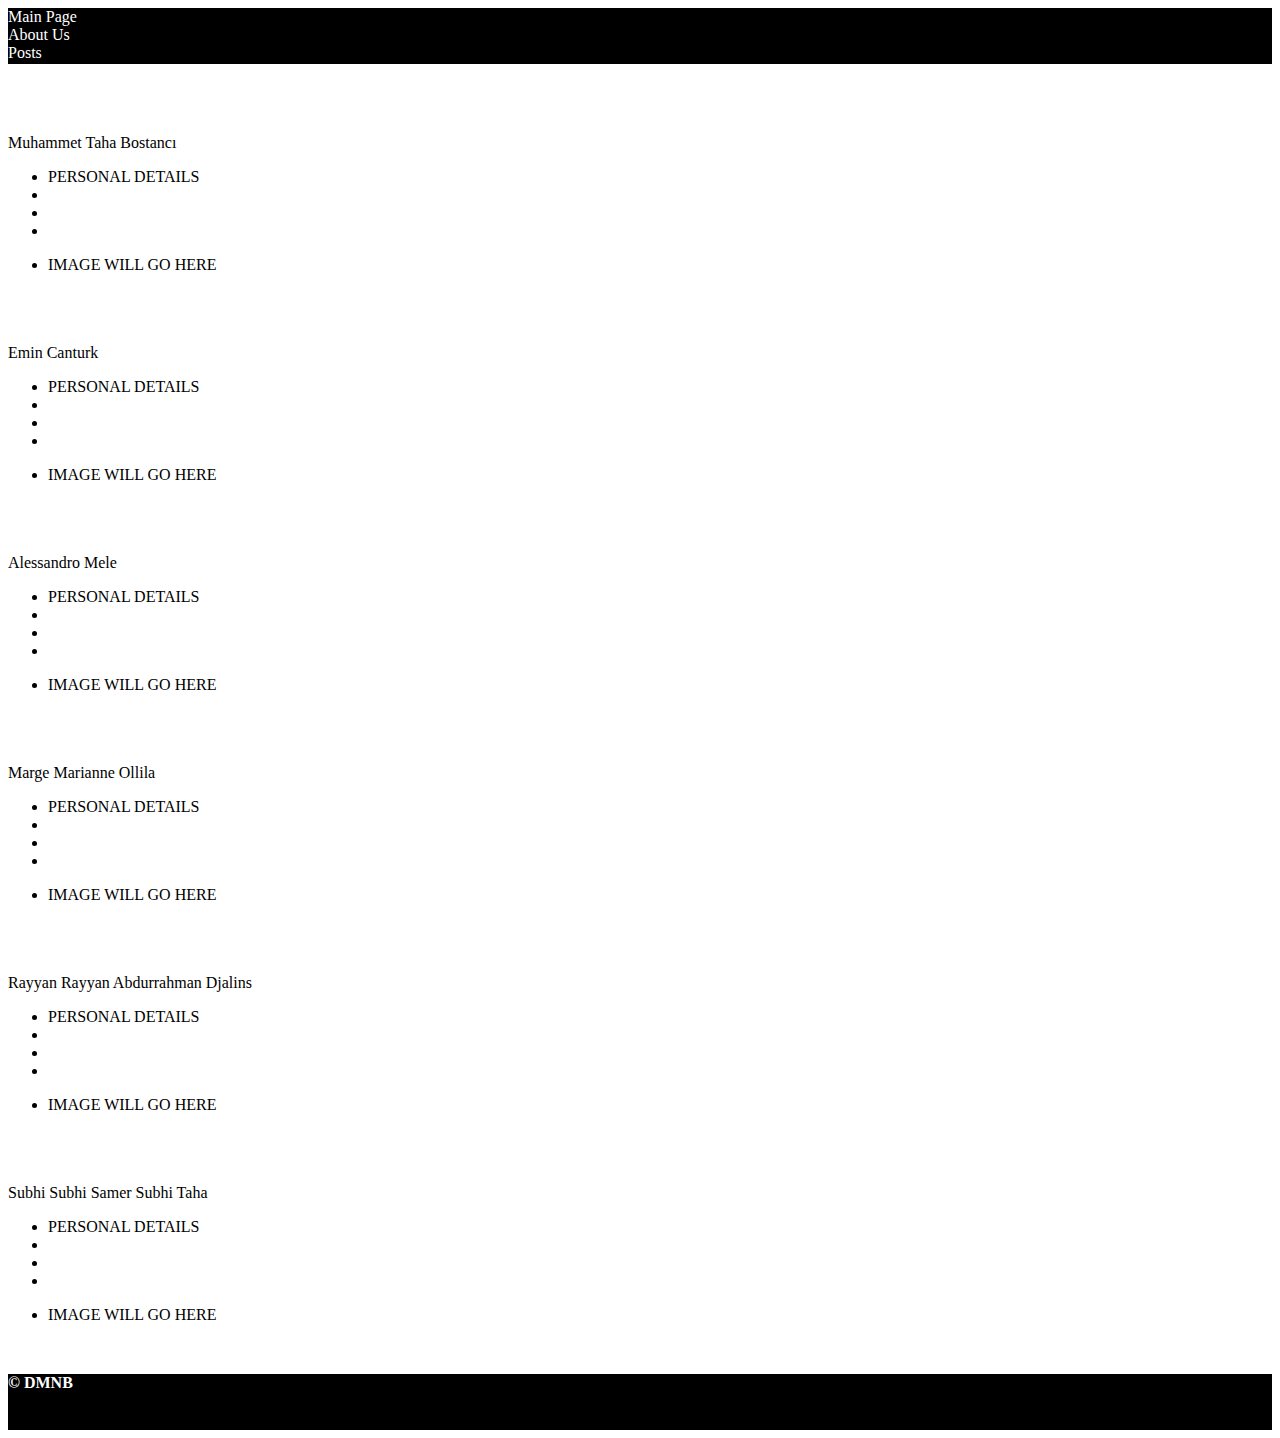
==== about.html @ 22cf3e5d "Add files via upload" ====
<!DOCTYPE html>
<html lang="en">

<head>
    <meta charset="UTF-8">
    <link href="https://cdn.jsdelivr.net/npm/bootstrap@5.3.0-alpha1/dist/css/bootstrap.min.css" rel="stylesheet"
        integrity="sha384-GLhlTQ8iRABdZLl6O3oVMWSktQOp6b7In1Zl3/Jr59b6EGGoI1aFkw7cmDA6j6gD" crossorigin="anonymous">
    <link rel="icon" href="img/iconn.png" type="image/png">
    <link rel="stylesheet" href="style.css">
    <title>About Us</title>
    <!-- Google tag (gtag.js) -->
    <script async src="https://www.googletagmanager.com/gtag/js?id=G-MDLSGN68DJ"></script>
    <script>
        window.dataLayer = window.dataLayer || [];
        function gtag() { dataLayer.push(arguments); }
        gtag('js', new Date());

        gtag('config', 'G-MDLSGN68DJ');
    </script>
</head>

<body>

    <div id="header" style="background-color: #000000;">
        <div class="container">
            <div class="row text-center text" style="height: 56px; text-decoration: none; ">
                <div class="col my-auto">
                    <a href="index.html"> Main Page </a>
                </div>
                <div class="col my-auto">
                    <a href="about.html">About Us</a>
                </div>
                <div class="col my-auto">
                    <a href="blog.html">Posts </a>
                </div>
                <div class="col my-auto">
                    <a href="contact.html">Contact </a>
                </div>
            </div>
        </div>
    </div>

    <div id="alanlar" style="margin-top: 20px; ">
        <div class="container">
            <div class="row" style="margin-top: 70px;">
                <div class="col">

                    <div class="card">
                        <div class="card-header bg-black text-white text-center">
                            Muhammet Taha Bostancı
                        </div>
                        <div class="card-body">
                            <div class="row">
                                <div class="col-8">
                                    <ul>
                                        <li> PERSONAL DETAILS
                                        </li>
                                        <li>
                                        </li>
                                        <li>
                                        </li>
                                        <li>
                                        </li>
                                    </ul>
                                </div>

                                <div class="col">
                                    <ul>
                                        <li> IMAGE WILL GO HERE
                                        </li>
                                    </ul>
                                </div>
                            </div>
                        </div>
                    </div>
                </div>
            </div>

            <div class="row" style="margin-top: 70px;">
                <div class="col">

                    <div class="card">
                        <div class="card-header bg-black text-white text-center">
                            Emin Canturk
                        </div>
                        <div class="card-body">
                            <div class="row">
                                <div class="col-8">
                                    <ul>
                                        <li> PERSONAL DETAILS
                                        </li>
                                        <li>
                                        </li>
                                        <li>
                                        </li>
                                        <li>
                                        </li>
                                    </ul>
                                </div>

                                <div class="col">
                                    <ul>
                                        <li> IMAGE WILL GO HERE
                                        </li>
                                    </ul>
                                </div>
                            </div>
                        </div>
                    </div>
                </div>
            </div>
            <div class="row" style="margin-top: 70px;">
                <div class="col">

                    <div class="card">
                        <div class="card-header bg-black text-white text-center">
                            Alessandro Mele
                        </div>
                        <div class="card-body">
                            <div class="row">
                                <div class="col-8">
                                    <ul>
                                        <li> PERSONAL DETAILS
                                        </li>
                                        <li>
                                        </li>
                                        <li>
                                        </li>
                                        <li>
                                        </li>
                                    </ul>
                                </div>

                                <div class="col">
                                    <ul>
                                        <li> IMAGE WILL GO HERE
                                        </li>
                                    </ul>
                                </div>
                            </div>
                        </div>
                    </div>
                </div>
            </div>

            <div class="row" style="margin-top: 70px;">
                <div class="col">

                    <div class="card">
                        <div class="card-header bg-black text-white text-center">
                            Marge Marianne Ollila
                        </div>
                        <div class="card-body">
                            <div class="row">
                                <div class="col-8">
                                    <ul>
                                        <li> PERSONAL DETAILS
                                        </li>
                                        <li>
                                        </li>
                                        <li>
                                        </li>
                                        <li>
                                        </li>
                                    </ul>
                                </div>

                                <div class="col">
                                    <ul>
                                        <li> IMAGE WILL GO HERE
                                        </li>
                                    </ul>
                                </div>
                            </div>
                        </div>
                    </div>
                </div>
            </div>

            <div class="row" style="margin-top: 70px;">
                <div class="col">

                    <div class="card">
                        <div class="card-header bg-black text-white text-center">
                            Rayyan Rayyan Abdurrahman Djalins
                        </div>
                        <div class="card-body">
                            <div class="row">
                                <div class="col-8">
                                    <ul>
                                        <li> PERSONAL DETAILS
                                        </li>
                                        <li>
                                        </li>
                                        <li>
                                        </li>
                                        <li>
                                        </li>
                                    </ul>
                                </div>

                                <div class="col">
                                    <ul>
                                        <li> IMAGE WILL GO HERE
                                        </li>
                                    </ul>
                                </div>
                            </div>
                        </div>
                    </div>
                </div>
            </div>
            <div class="row" style="margin-top: 70px;">
                <div class="col">

                    <div class="card">
                        <div class="card-header bg-black text-white text-center">
                            Subhi Subhi Samer Subhi Taha
                        </div>
                        <div class="card-body">
                            <div class="row">
                                <div class="col-8">
                                    <ul>
                                        <li> PERSONAL DETAILS
                                        </li>
                                        <li>
                                        </li>
                                        <li>
                                        </li>
                                        <li>
                                        </li>
                                    </ul>
                                </div>

                                <div class="col">
                                    <ul>
                                        <li> IMAGE WILL GO HERE
                                        </li>
                                    </ul>
                                </div>
                            </div>
                        </div>
                    </div>
                </div>
            </div>
        </div>
    </div>

    <div id="footer" style="background-color: #000000; color: #ffffff ; margin-top: 50px;">
        <div class="container">
            <div class="row text-center" style="height: 56px;">
                <div class="col my-auto">
                    <b> &copy; DMNB</b>
                </div>
            </div>
        </div>
    </div>


    <script src="https://cdn.jsdelivr.net/npm/bootstrap@5.3.0-alpha1/dist/js/bootstrap.bundle.min.js"
        integrity="sha384-w76AqPfDkMBDXo30jS1Sgez6pr3x5MlQ1ZAGC+nuZB+EYdgRZgiwxhTBTkF7CXvN"
        crossorigin="anonymous"></script>

</body>

</html>
---- style.css ----
a:link {
    text-decoration: none;
}

a:visited {
    text-decoration: none;
}

a:hover {
    text-decoration: underline;
}
a {
    color: #ffffff!important;
}
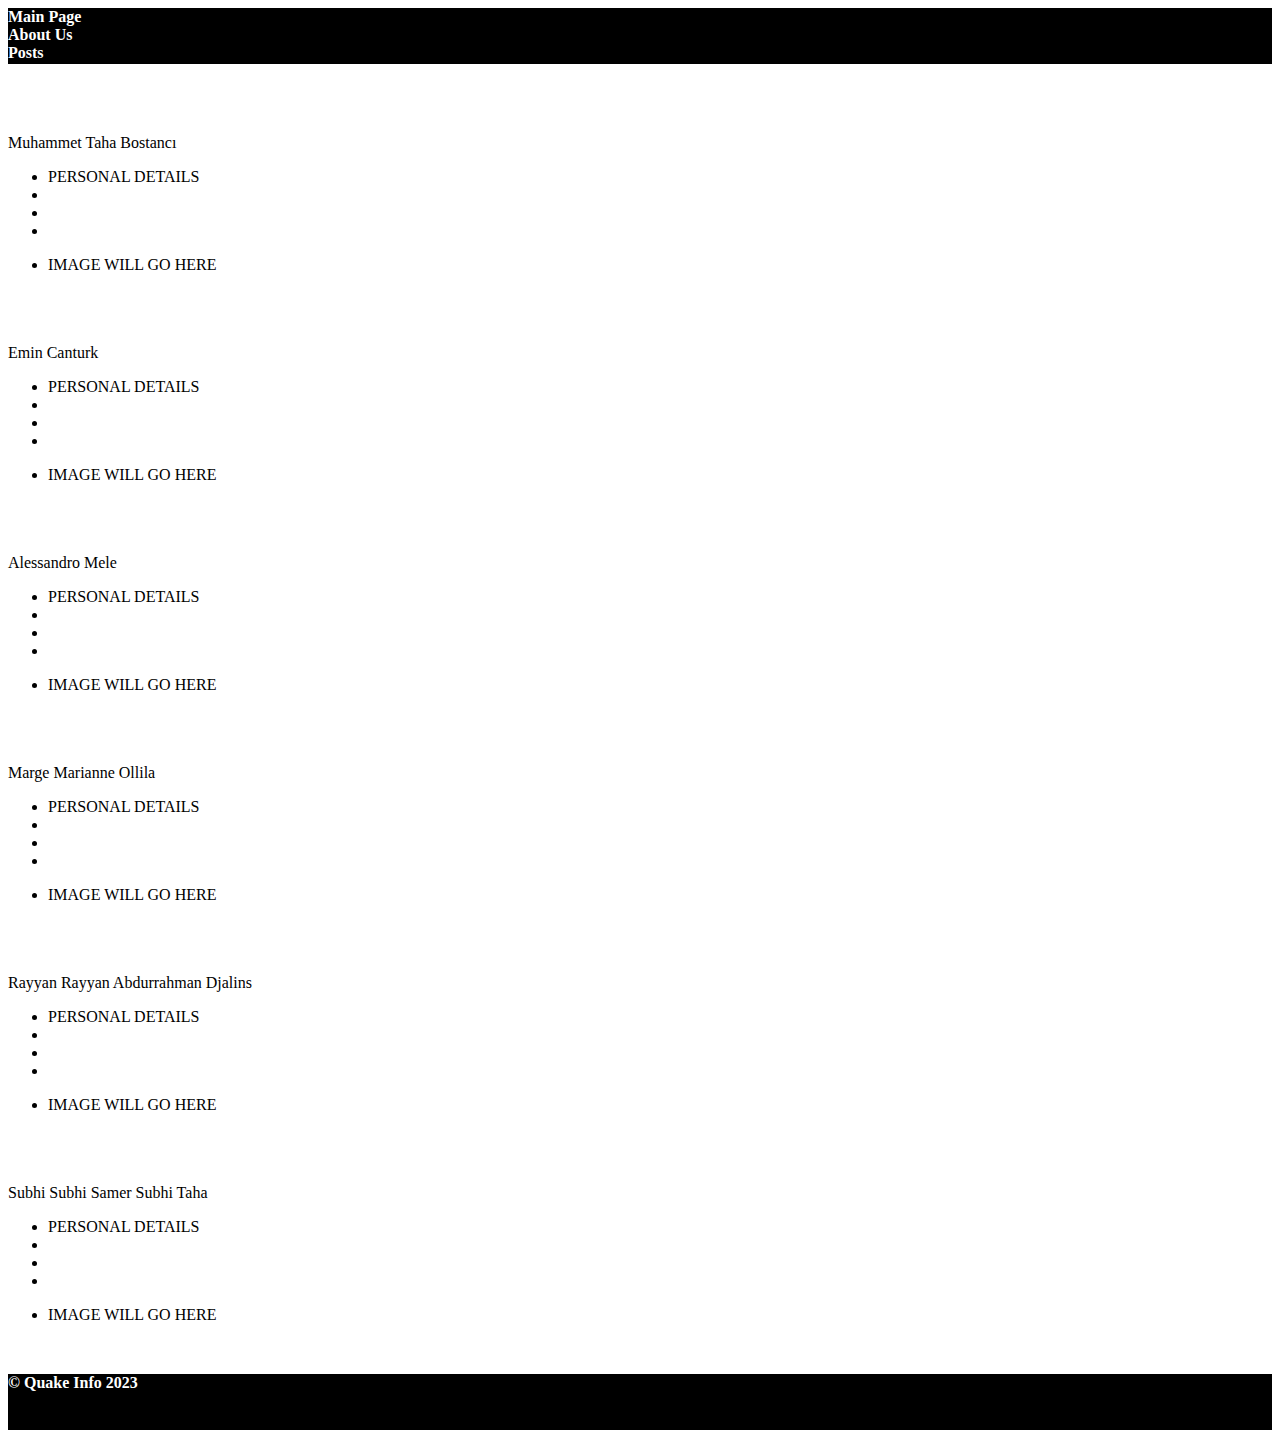
==== commit 8267ce79: "Add files via upload" ====
--- a/about.html
+++ b/about.html
@@ -5,17 +5,17 @@
     <meta charset="UTF-8">
     <link href="https://cdn.jsdelivr.net/npm/bootstrap@5.3.0-alpha1/dist/css/bootstrap.min.css" rel="stylesheet"
         integrity="sha384-GLhlTQ8iRABdZLl6O3oVMWSktQOp6b7In1Zl3/Jr59b6EGGoI1aFkw7cmDA6j6gD" crossorigin="anonymous">
-    <link rel="icon" href="img/iconn.png" type="image/png">
+    <link rel="icon" href="logo_icon.jpeg" type="image/jpeg">
     <link rel="stylesheet" href="style.css">
     <title>About Us</title>
     <!-- Google tag (gtag.js) -->
-    <script async src="https://www.googletagmanager.com/gtag/js?id=G-MDLSGN68DJ"></script>
+    <script async src="https://www.googletagmanager.com/gtag/js?id=G-J03WXSCMV3"></script>
     <script>
         window.dataLayer = window.dataLayer || [];
         function gtag() { dataLayer.push(arguments); }
         gtag('js', new Date());
 
-        gtag('config', 'G-MDLSGN68DJ');
+        gtag('config', 'G-J03WXSCMV3');
     </script>
 </head>
 
@@ -250,7 +250,7 @@
         <div class="container">
             <div class="row text-center" style="height: 56px;">
                 <div class="col my-auto">
-                    <b> &copy; DMNB</b>
+                    <b> &copy; Quake Info 2023</b>
                 </div>
             </div>
         </div>
--- a/style.css
+++ b/style.css
@@ -11,4 +11,5 @@
 }
 a {
     color: #ffffff!important;
+    font-weight: bold;
 }
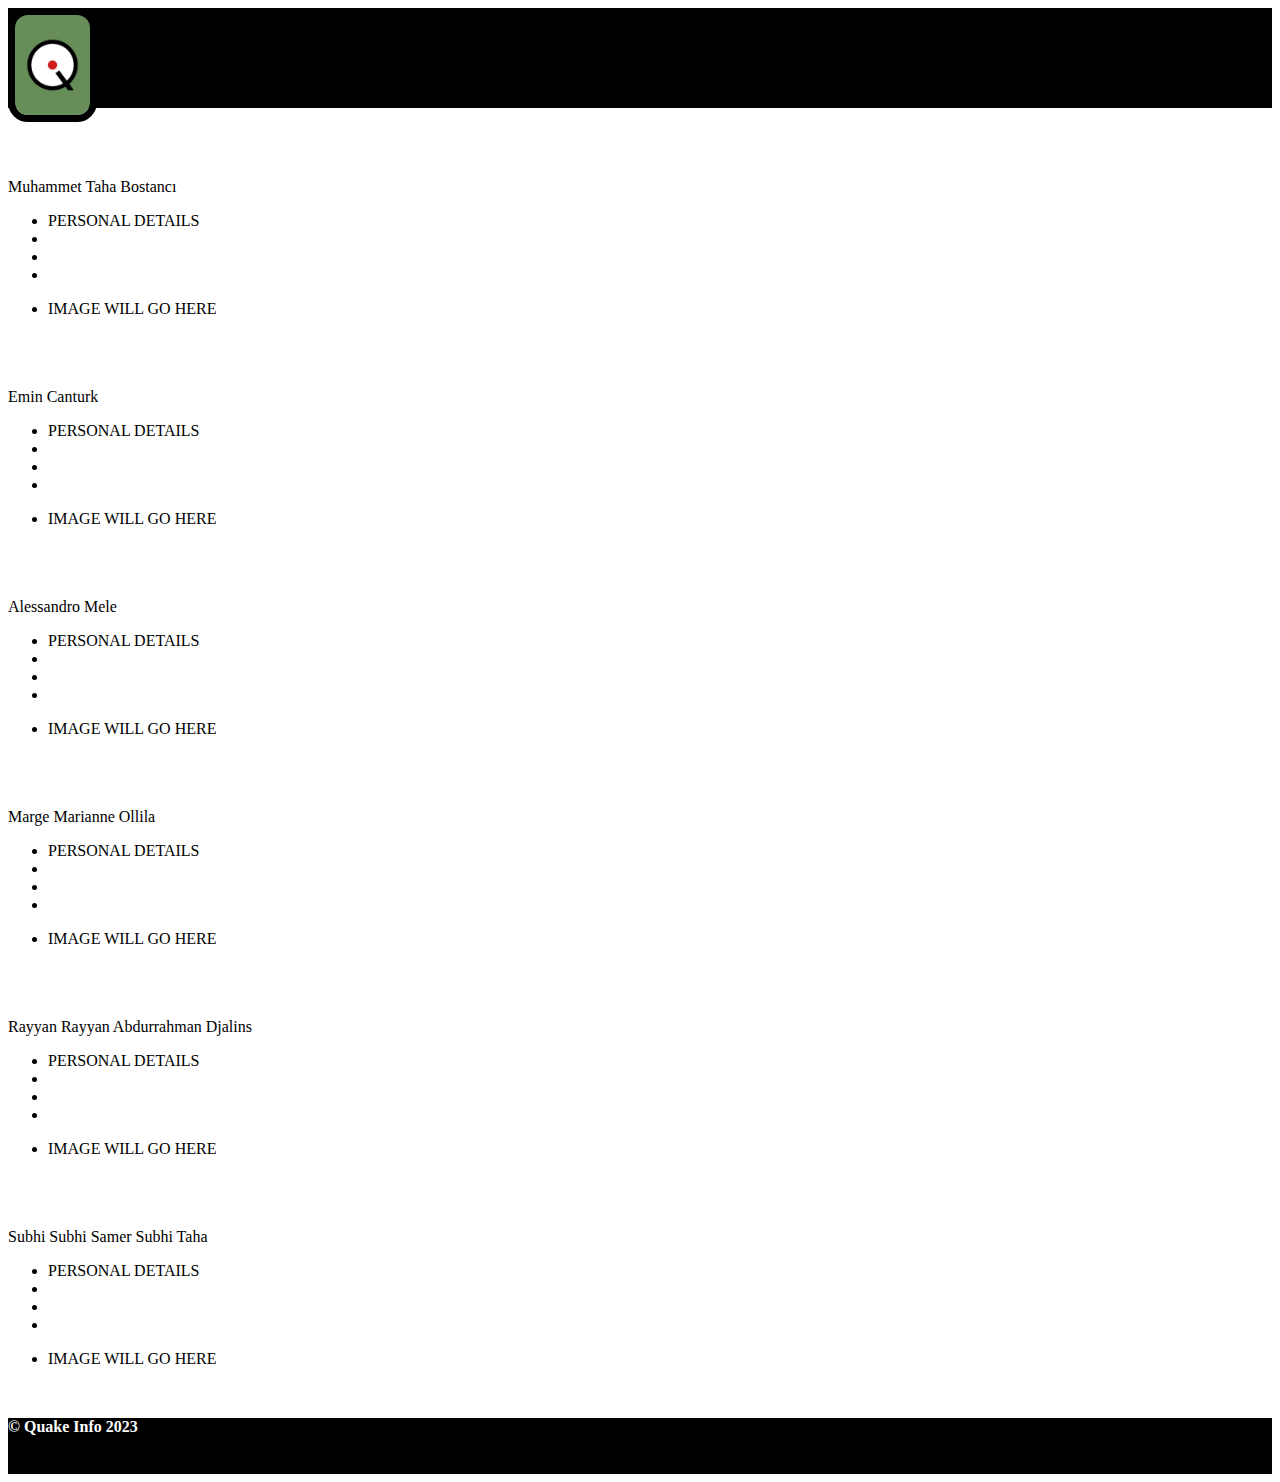
==== commit 0ea2451d: "Add files via upload" ====
--- a/about.html
+++ b/about.html
@@ -8,6 +8,7 @@
     <link rel="icon" href="logo_icon.jpeg" type="image/jpeg">
     <link rel="stylesheet" href="style.css">
     <title>About Us</title>
+
     <!-- Google tag (gtag.js) -->
     <script async src="https://www.googletagmanager.com/gtag/js?id=G-J03WXSCMV3"></script>
     <script>
@@ -17,24 +18,78 @@
 
         gtag('config', 'G-J03WXSCMV3');
     </script>
+    <!-- Google Tag Manager -->
+    <script>(function (w, d, s, l, i) {
+            w[l] = w[l] || []; w[l].push({
+                'gtm.start':
+                    new Date().getTime(), event: 'gtm.js'
+            }); var f = d.getElementsByTagName(s)[0],
+                j = d.createElement(s), dl = l != 'dataLayer' ? '&l=' + l : ''; j.async = true; j.src =
+                    'https://www.googletagmanager.com/gtm.js?id=' + i + dl; f.parentNode.insertBefore(j, f);
+        })(window, document, 'script', 'dataLayer', 'GTM-PPQ887Z');</script>
+    <!-- End Google Tag Manager -->
 </head>
 
 <body>
-
-    <div id="header" style="background-color: #000000;">
+    <!-- Google Tag Manager (noscript) -->
+    <noscript><iframe src="https://www.googletagmanager.com/ns.html?id=GTM-PPQ887Z" height="0" width="0"
+            style="display:none;visibility:hidden"></iframe></noscript>
+    <!-- End Google Tag Manager (noscript) -->
+
+    <div id="header" style="background-color: #000000">
         <div class="container">
-            <div class="row text-center text" style="height: 56px; text-decoration: none; ">
-                <div class="col my-auto">
-                    <a href="index.html"> Main Page </a>
-                </div>
-                <div class="col my-auto">
-                    <a href="about.html">About Us</a>
-                </div>
-                <div class="col my-auto">
-                    <a href="blog.html">Posts </a>
-                </div>
-                <div class="col my-auto">
-                    <a href="contact.html">Contact </a>
+            <div class="row" style="height: 100px; text-decoration: none; ">
+                <div class="col-3 sticky-top">
+                    <a href="index.html" target="_self">
+                        <img src="logo.jpeg"
+                            style="height: 100px; border-radius: 20px; border: 7px solid #000000!important"
+                            alt="Logo"></a>
+                </div>
+                <div class="col-9">
+                    <div class="row text-center text" style="height: 100px; text-decoration: none; ">
+                        <div class="col my-auto">
+                            <a href="index.html"> Main Page </a>
+                        </div>
+                        <div class="col my-auto">
+                            <a href="about.html">About Us</a>
+                        </div>
+                        <div class="col my-auto">
+                            <a href="blog.html">Posts </a>
+                        </div>
+                        <div class="col my-auto">
+                            <a href="contact.html">Contact </a>
+                        </div>
+                        <div class="col-2 my-auto">
+                            <div class="row">
+                                <div class="col">
+                                    <a href="https://www.instagram.com/quake_info/" target="_blank">
+                                        <svg xmlns="http://www.w3.org/2000/svg" width="20" height="20"
+                                            fill="currentColor" class="bi bi-instagram" viewBox="0 0 16 16">
+                                            <path
+                                                d="M8 0C5.829 0 5.556.01 4.703.048 3.85.088 3.269.222 2.76.42a3.917 3.917 0 0 0-1.417.923A3.927 3.927 0 0 0 .42 2.76C.222 3.268.087 3.85.048 4.7.01 5.555 0 5.827 0 8.001c0 2.172.01 2.444.048 3.297.04.852.174 1.433.372 1.942.205.526.478.972.923 1.417.444.445.89.719 1.416.923.51.198 1.09.333 1.942.372C5.555 15.99 5.827 16 8 16s2.444-.01 3.298-.048c.851-.04 1.434-.174 1.943-.372a3.916 3.916 0 0 0 1.416-.923c.445-.445.718-.891.923-1.417.197-.509.332-1.09.372-1.942C15.99 10.445 16 10.173 16 8s-.01-2.445-.048-3.299c-.04-.851-.175-1.433-.372-1.941a3.926 3.926 0 0 0-.923-1.417A3.911 3.911 0 0 0 13.24.42c-.51-.198-1.092-.333-1.943-.372C10.443.01 10.172 0 7.998 0h.003zm-.717 1.442h.718c2.136 0 2.389.007 3.232.046.78.035 1.204.166 1.486.275.373.145.64.319.92.599.28.28.453.546.598.92.11.281.24.705.275 1.485.039.843.047 1.096.047 3.231s-.008 2.389-.047 3.232c-.035.78-.166 1.203-.275 1.485a2.47 2.47 0 0 1-.599.919c-.28.28-.546.453-.92.598-.28.11-.704.24-1.485.276-.843.038-1.096.047-3.232.047s-2.39-.009-3.233-.047c-.78-.036-1.203-.166-1.485-.276a2.478 2.478 0 0 1-.92-.598 2.48 2.48 0 0 1-.6-.92c-.109-.281-.24-.705-.275-1.485-.038-.843-.046-1.096-.046-3.233 0-2.136.008-2.388.046-3.231.036-.78.166-1.204.276-1.486.145-.373.319-.64.599-.92.28-.28.546-.453.92-.598.282-.11.705-.24 1.485-.276.738-.034 1.024-.044 2.515-.045v.002zm4.988 1.328a.96.96 0 1 0 0 1.92.96.96 0 0 0 0-1.92zm-4.27 1.122a4.109 4.109 0 1 0 0 8.217 4.109 4.109 0 0 0 0-8.217zm0 1.441a2.667 2.667 0 1 1 0 5.334 2.667 2.667 0 0 1 0-5.334z" />
+                                        </svg></a>
+                                </div>
+                                <div class="col">
+                                    <a href="https://www.linkedin.com/company/quakeinfo/" target="_blank">
+                                        <svg xmlns="http://www.w3.org/2000/svg" width="20" height="20"
+                                            fill="currentColor" class="bi bi-linkedin" viewBox="0 0 16 16">
+                                            <path
+                                                d="M0 1.146C0 .513.526 0 1.175 0h13.65C15.474 0 16 .513 16 1.146v13.708c0 .633-.526 1.146-1.175 1.146H1.175C.526 16 0 15.487 0 14.854V1.146zm4.943 12.248V6.169H2.542v7.225h2.401zm-1.2-8.212c.837 0 1.358-.554 1.358-1.248-.015-.709-.52-1.248-1.342-1.248-.822 0-1.359.54-1.359 1.248 0 .694.521 1.248 1.327 1.248h.016zm4.908 8.212V9.359c0-.216.016-.432.08-.586.173-.431.568-.878 1.232-.878.869 0 1.216.662 1.216 1.634v3.865h2.401V9.25c0-2.22-1.184-3.252-2.764-3.252-1.274 0-1.845.7-2.165 1.193v.025h-.016a5.54 5.54 0 0 1 .016-.025V6.169h-2.4c.03.678 0 7.225 0 7.225h2.4z" />
+                                        </svg>
+                                    </a>
+                                </div>
+                                <div class="col">
+                                    <a href="https://www.youtube.com/@quakeinfo" target="_blank">
+                                        <svg xmlns="http://www.w3.org/2000/svg" width="20" height="20"
+                                            fill="currentColor" class="bi bi-youtube" viewBox="0 0 16 16">
+                                            <path
+                                                d="M8.051 1.999h.089c.822.003 4.987.033 6.11.335a2.01 2.01 0 0 1 1.415 1.42c.101.38.172.883.22 1.402l.01.104.022.26.008.104c.065.914.073 1.77.074 1.957v.075c-.001.194-.01 1.108-.082 2.06l-.008.105-.009.104c-.05.572-.124 1.14-.235 1.558a2.007 2.007 0 0 1-1.415 1.42c-1.16.312-5.569.334-6.18.335h-.142c-.309 0-1.587-.006-2.927-.052l-.17-.006-.087-.004-.171-.007-.171-.007c-1.11-.049-2.167-.128-2.654-.26a2.007 2.007 0 0 1-1.415-1.419c-.111-.417-.185-.986-.235-1.558L.09 9.82l-.008-.104A31.4 31.4 0 0 1 0 7.68v-.123c.002-.215.01-.958.064-1.778l.007-.103.003-.052.008-.104.022-.26.01-.104c.048-.519.119-1.023.22-1.402a2.007 2.007 0 0 1 1.415-1.42c.487-.13 1.544-.21 2.654-.26l.17-.007.172-.006.086-.003.171-.007A99.788 99.788 0 0 1 7.858 2h.193zM6.4 5.209v4.818l4.157-2.408L6.4 5.209z" />
+                                        </svg>
+                                    </a>
+                                </div>
+                            </div>
+                        </div>
+                    </div>
                 </div>
             </div>
         </div>
@@ -44,7 +99,6 @@
         <div class="container">
             <div class="row" style="margin-top: 70px;">
                 <div class="col">
-
                     <div class="card">
                         <div class="card-header bg-black text-white text-center">
                             Muhammet Taha Bostancı
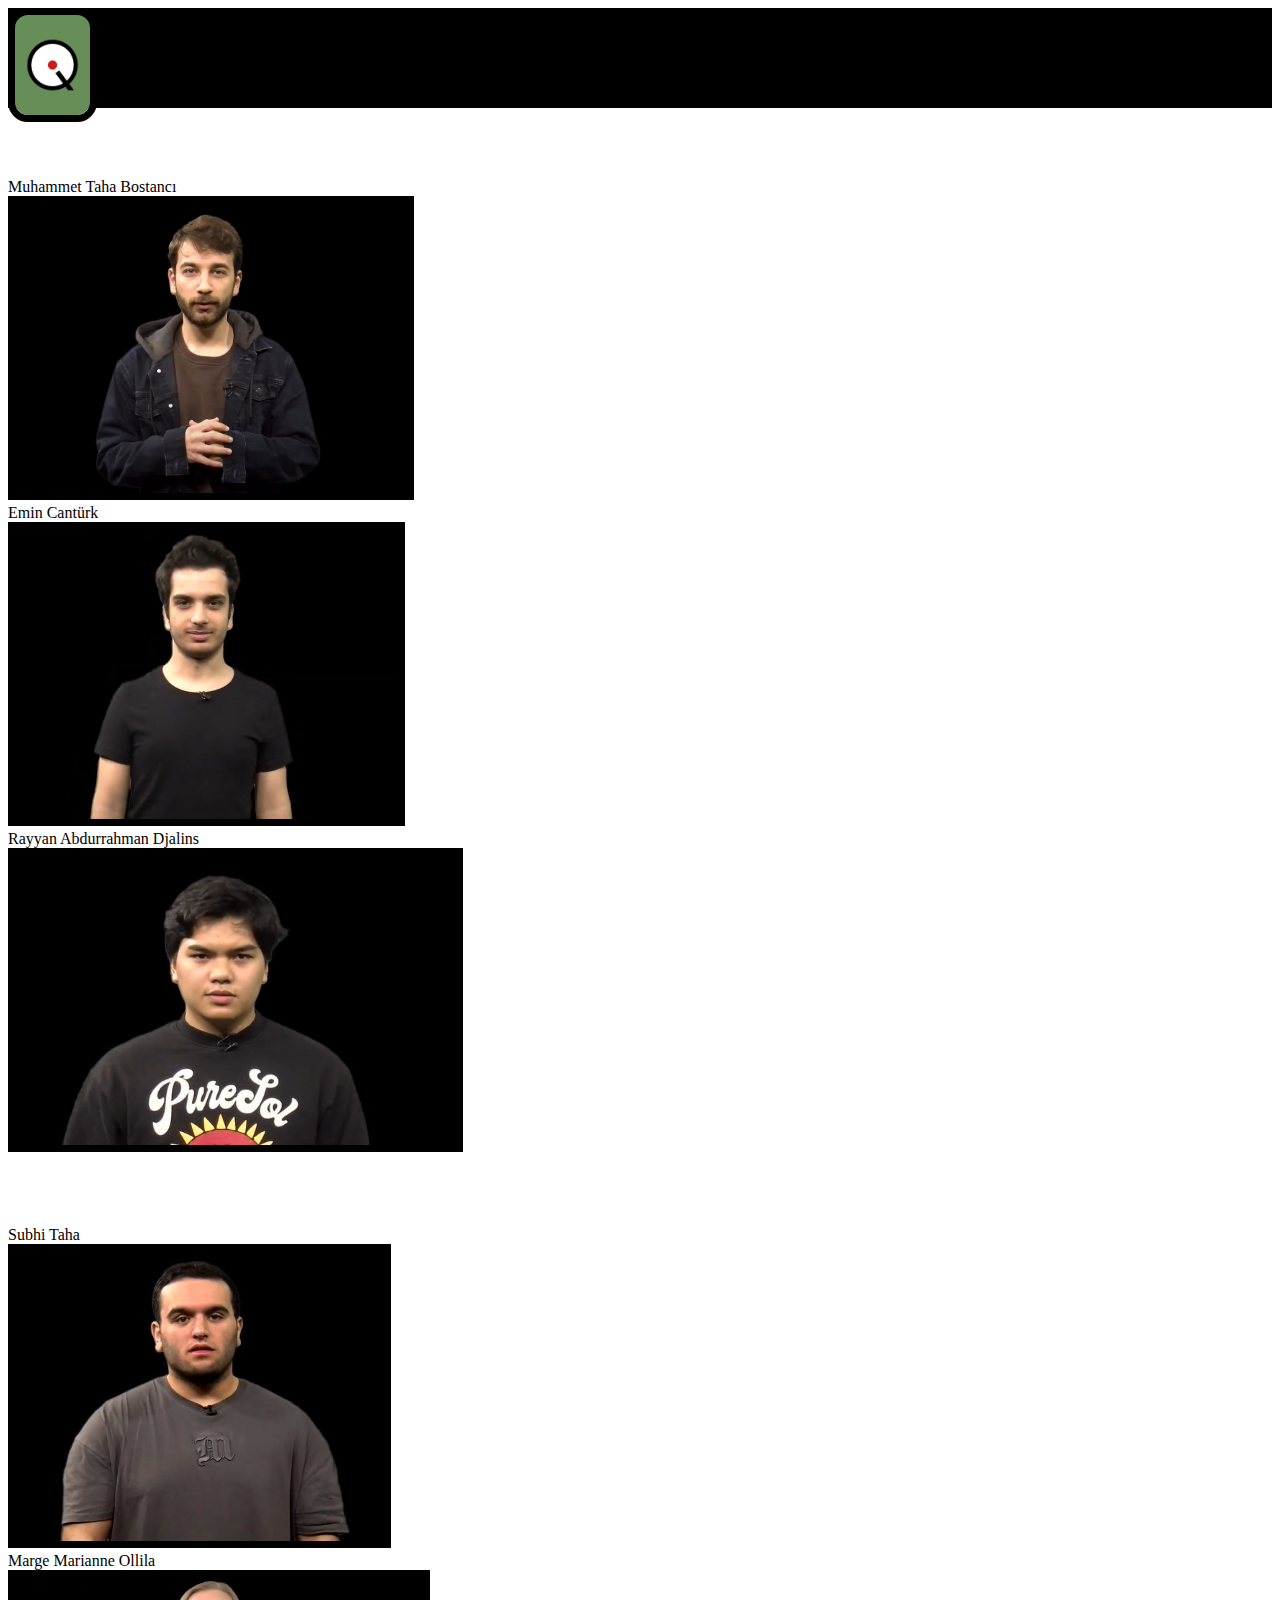
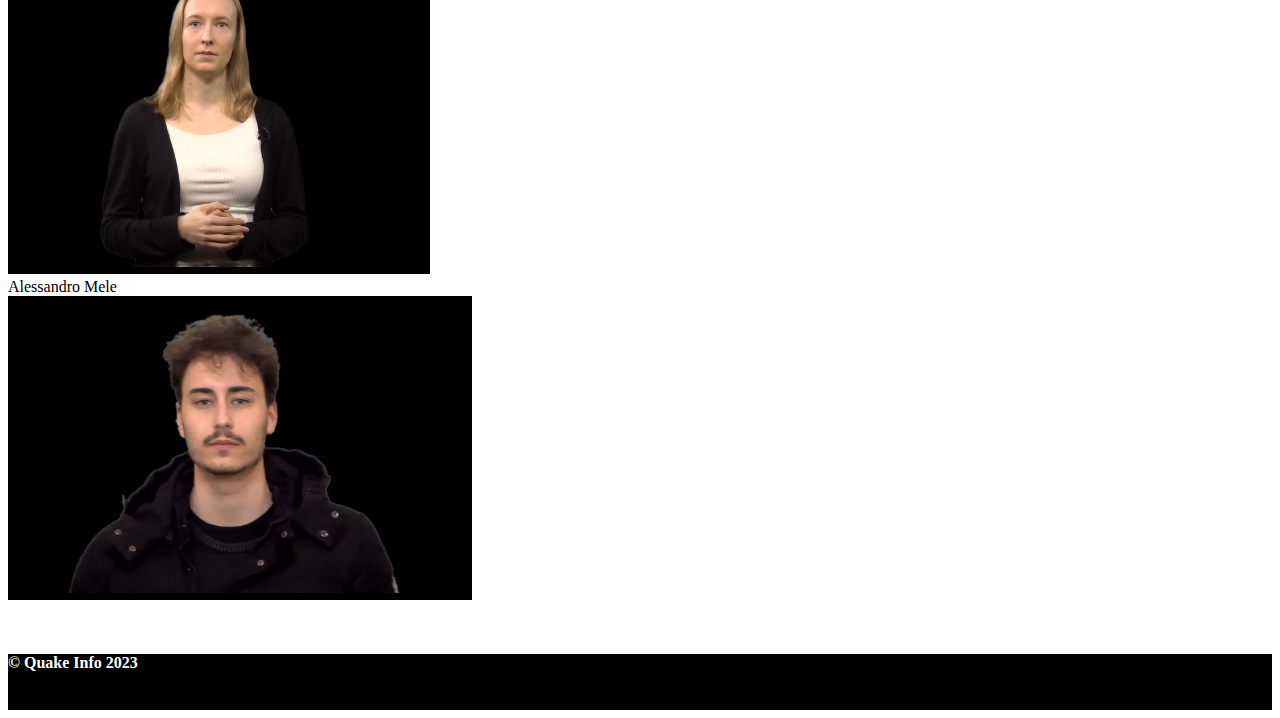
==== commit 9d174f63: "Add files via upload" ====
--- a/about.html
+++ b/about.html
@@ -97,7 +97,10 @@
 
     <div id="alanlar" style="margin-top: 20px; ">
         <div class="container">
+
             <div class="row" style="margin-top: 70px;">
+
+
                 <div class="col">
                     <div class="card">
                         <div class="card-header bg-black text-white text-center">
@@ -105,197 +108,108 @@
                         </div>
                         <div class="card-body">
                             <div class="row">
-                                <div class="col-8">
-                                    <ul>
-                                        <li> PERSONAL DETAILS
-                                        </li>
-                                        <li>
-                                        </li>
-                                        <li>
-                                        </li>
-                                        <li>
-                                        </li>
-                                    </ul>
-                                </div>
-
-                                <div class="col">
-                                    <ul>
-                                        <li> IMAGE WILL GO HERE
-                                        </li>
-                                    </ul>
-                                </div>
-                            </div>
-                        </div>
-                    </div>
-                </div>
+
+                                <img src="personal/taha.jpeg" class="rounded mx-auto d-block" height="290"
+                                    style="max-width: 100%; border-radius: 0px; border: 7px solid #000000!important;"
+                                    alt="">
+
+                            </div>
+                        </div>
+                    </div>
+                </div>
+
+                <div class="col">
+                    <div class="card">
+                        <div class="card-header bg-black text-white text-center">
+                            Emin Cantürk
+                        </div>
+                        <div class="card-body">
+                            <div class="row">
+
+                                <img src="personal/emin.jpeg" class="rounded mx-auto d-block" height="290"
+                                    style="max-width: 100%; border-radius: 0px; border: 7px solid #000000!important;"
+                                    alt="">
+
+                            </div>
+                        </div>
+                    </div>
+                </div>
+
+                <div class="col">
+                    <div class="card">
+                        <div class="card-header bg-black text-white text-center">
+                            Rayyan Abdurrahman Djalins
+                        </div>
+                        <div class="card-body">
+                            <div class="row">
+
+                                <img src="personal/rayyan.jpeg" class="rounded mx-auto d-block" height="290"
+                                    style="max-width: 100%; border-radius: 0px; border: 7px solid #000000!important;"
+                                    alt="">
+
+                            </div>
+                        </div>
+                    </div>
+                </div>
+
+
             </div>
 
             <div class="row" style="margin-top: 70px;">
-                <div class="col">
-
-                    <div class="card">
-                        <div class="card-header bg-black text-white text-center">
-                            Emin Canturk
-                        </div>
-                        <div class="card-body">
-                            <div class="row">
-                                <div class="col-8">
-                                    <ul>
-                                        <li> PERSONAL DETAILS
-                                        </li>
-                                        <li>
-                                        </li>
-                                        <li>
-                                        </li>
-                                        <li>
-                                        </li>
-                                    </ul>
-                                </div>
-
-                                <div class="col">
-                                    <ul>
-                                        <li> IMAGE WILL GO HERE
-                                        </li>
-                                    </ul>
-                                </div>
-                            </div>
-                        </div>
-                    </div>
-                </div>
-            </div>
-            <div class="row" style="margin-top: 70px;">
-                <div class="col">
-
+
+
+                <div class="col">
+                    <div class="card">
+                        <div class="card-header bg-black text-white text-center">
+                            Subhi Taha
+                        </div>
+                        <div class="card-body">
+                            <div class="row">
+
+                                <img src="personal/subhi.jpeg" class="rounded mx-auto d-block" height="290"
+                                    style="max-width: 100%; border-radius: 0px; border: 7px solid #000000!important;"
+                                    alt="">
+
+                            </div>
+                        </div>
+                    </div>
+                </div>
+
+                <div class="col">
+                    <div class="card">
+                        <div class="card-header bg-black text-white text-center">
+                            Marge Marianne Ollila
+                        </div>
+                        <div class="card-body">
+                            <div class="row">
+
+                                <img src="personal/marge.jpeg" class="rounded mx-auto d-block" height="290"
+                                    style="max-width: 100%; border-radius: 0px; border: 7px solid #000000!important;"
+                                    alt="">
+
+                            </div>
+                        </div>
+                    </div>
+                </div>
+
+                <div class="col">
                     <div class="card">
                         <div class="card-header bg-black text-white text-center">
                             Alessandro Mele
                         </div>
                         <div class="card-body">
                             <div class="row">
-                                <div class="col-8">
-                                    <ul>
-                                        <li> PERSONAL DETAILS
-                                        </li>
-                                        <li>
-                                        </li>
-                                        <li>
-                                        </li>
-                                        <li>
-                                        </li>
-                                    </ul>
-                                </div>
-
-                                <div class="col">
-                                    <ul>
-                                        <li> IMAGE WILL GO HERE
-                                        </li>
-                                    </ul>
-                                </div>
-                            </div>
-                        </div>
-                    </div>
-                </div>
-            </div>
-
-            <div class="row" style="margin-top: 70px;">
-                <div class="col">
-
-                    <div class="card">
-                        <div class="card-header bg-black text-white text-center">
-                            Marge Marianne Ollila
-                        </div>
-                        <div class="card-body">
-                            <div class="row">
-                                <div class="col-8">
-                                    <ul>
-                                        <li> PERSONAL DETAILS
-                                        </li>
-                                        <li>
-                                        </li>
-                                        <li>
-                                        </li>
-                                        <li>
-                                        </li>
-                                    </ul>
-                                </div>
-
-                                <div class="col">
-                                    <ul>
-                                        <li> IMAGE WILL GO HERE
-                                        </li>
-                                    </ul>
-                                </div>
-                            </div>
-                        </div>
-                    </div>
-                </div>
-            </div>
-
-            <div class="row" style="margin-top: 70px;">
-                <div class="col">
-
-                    <div class="card">
-                        <div class="card-header bg-black text-white text-center">
-                            Rayyan Rayyan Abdurrahman Djalins
-                        </div>
-                        <div class="card-body">
-                            <div class="row">
-                                <div class="col-8">
-                                    <ul>
-                                        <li> PERSONAL DETAILS
-                                        </li>
-                                        <li>
-                                        </li>
-                                        <li>
-                                        </li>
-                                        <li>
-                                        </li>
-                                    </ul>
-                                </div>
-
-                                <div class="col">
-                                    <ul>
-                                        <li> IMAGE WILL GO HERE
-                                        </li>
-                                    </ul>
-                                </div>
-                            </div>
-                        </div>
-                    </div>
-                </div>
-            </div>
-            <div class="row" style="margin-top: 70px;">
-                <div class="col">
-
-                    <div class="card">
-                        <div class="card-header bg-black text-white text-center">
-                            Subhi Subhi Samer Subhi Taha
-                        </div>
-                        <div class="card-body">
-                            <div class="row">
-                                <div class="col-8">
-                                    <ul>
-                                        <li> PERSONAL DETAILS
-                                        </li>
-                                        <li>
-                                        </li>
-                                        <li>
-                                        </li>
-                                        <li>
-                                        </li>
-                                    </ul>
-                                </div>
-
-                                <div class="col">
-                                    <ul>
-                                        <li> IMAGE WILL GO HERE
-                                        </li>
-                                    </ul>
-                                </div>
-                            </div>
-                        </div>
-                    </div>
-                </div>
+
+                                <img src="personal/alessandro.jpeg" class="rounded mx-auto d-block" height="290"
+                                    style="max-width: 100%; border-radius: 0px; border: 7px solid #000000!important;"
+                                    alt="">
+
+                            </div>
+                        </div>
+                    </div>
+                </div>
+
+
             </div>
         </div>
     </div>
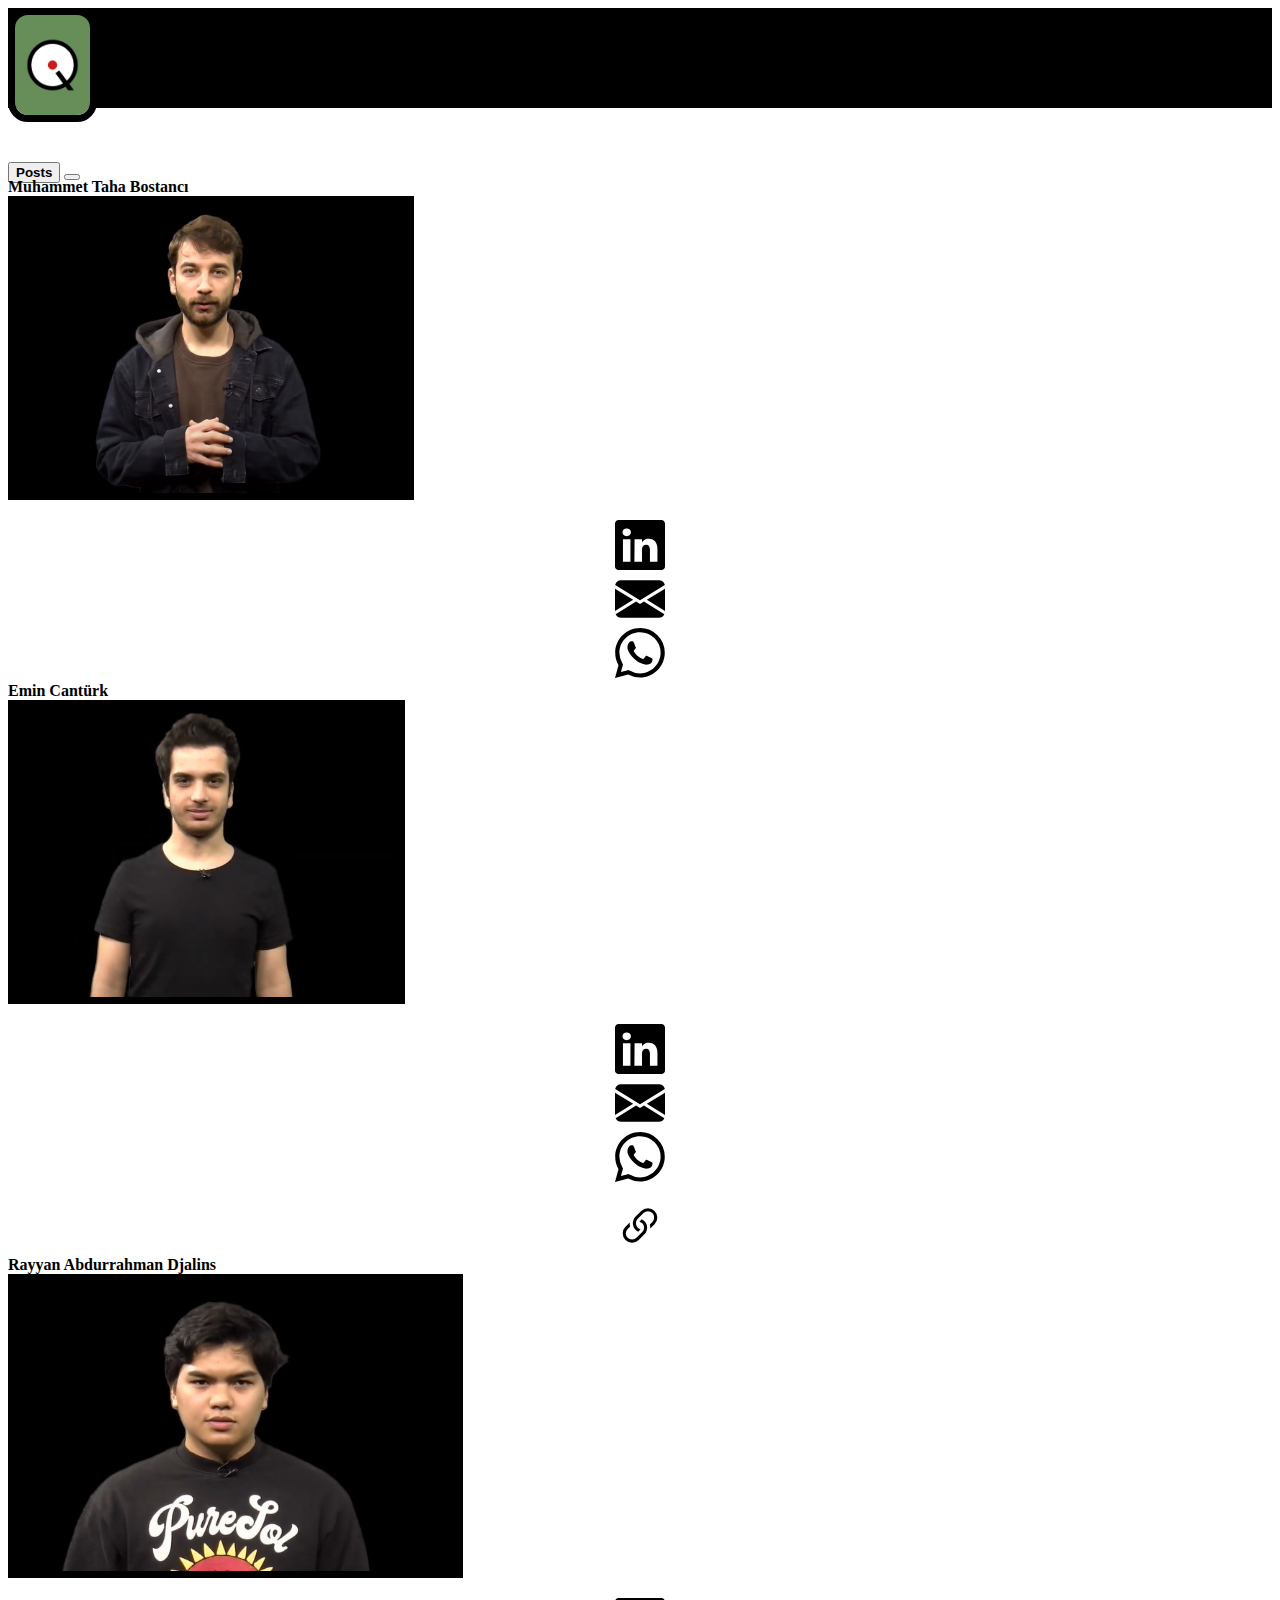
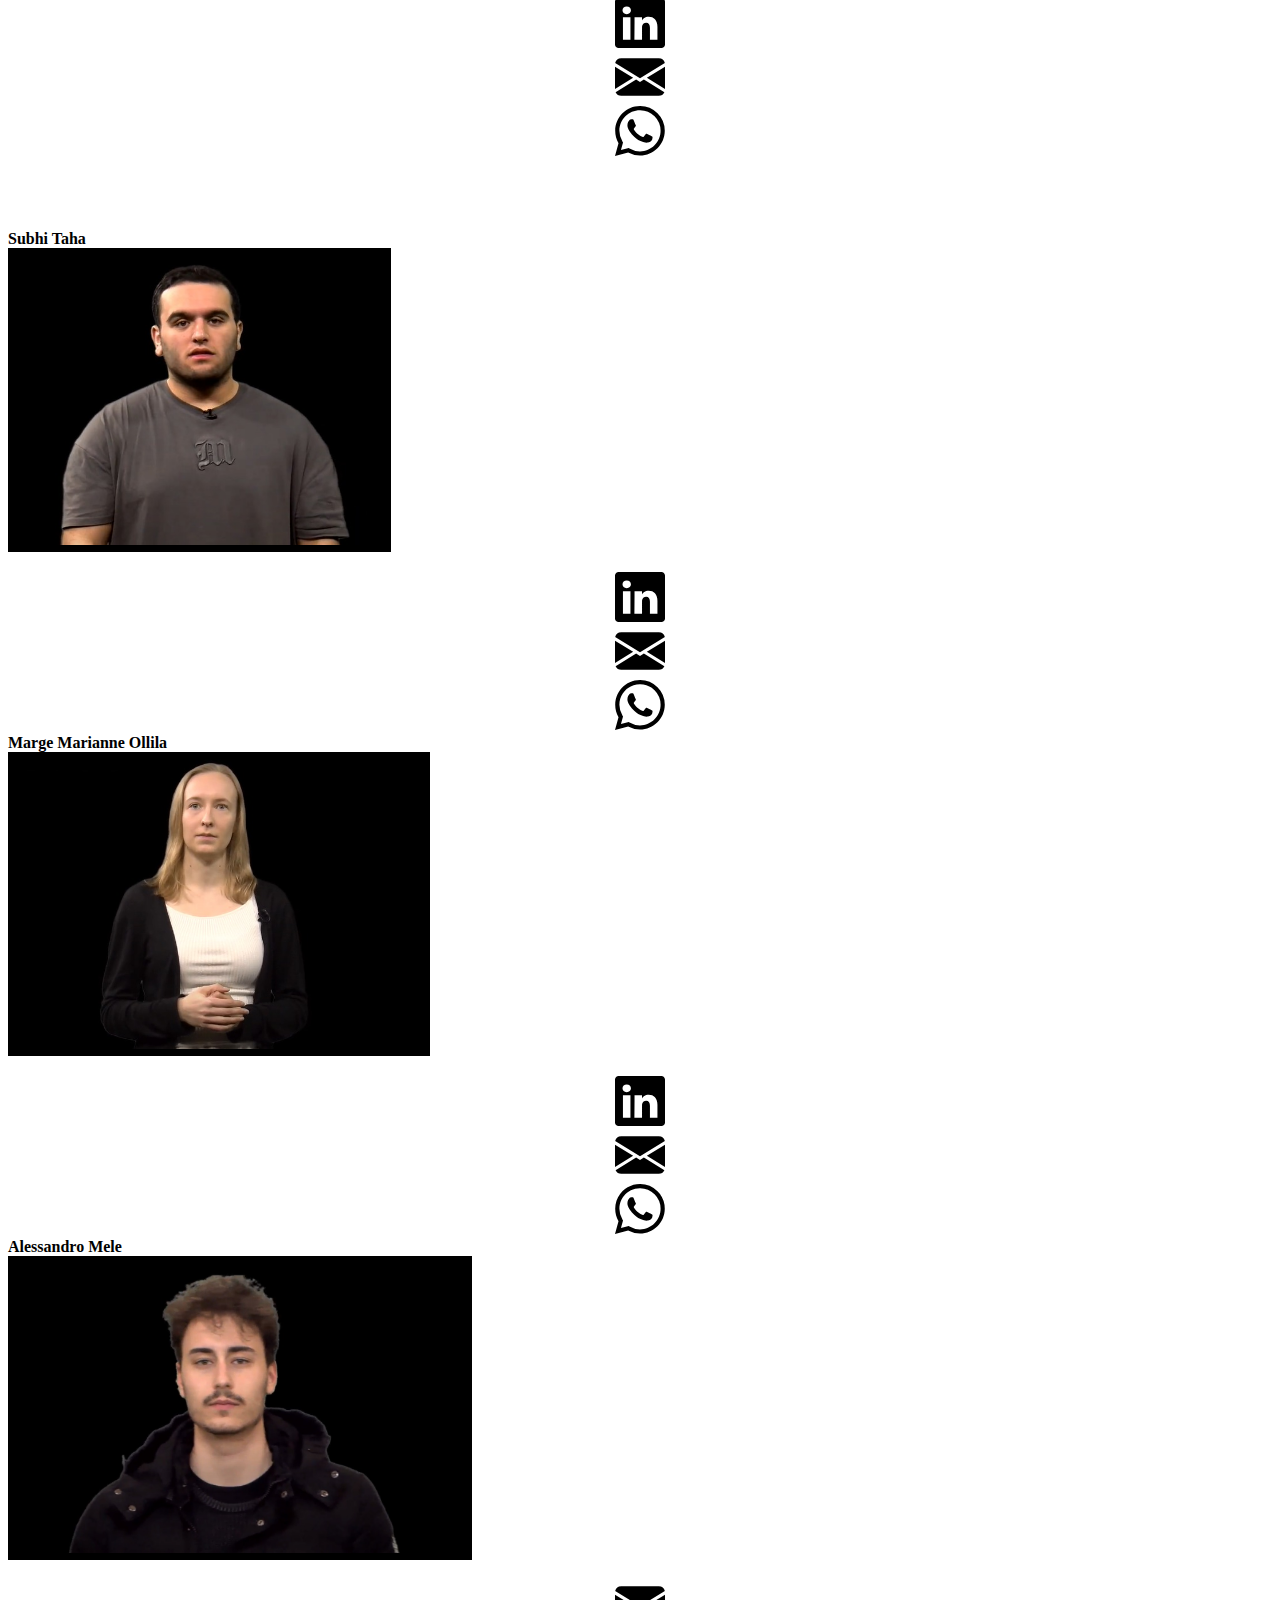
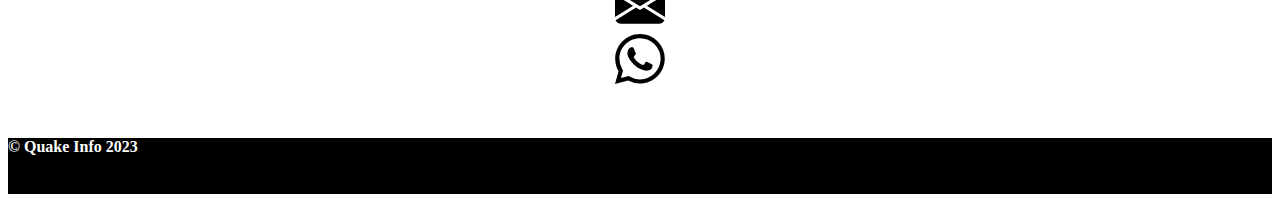
==== commit 1a449667: "Add files via upload" ====
--- a/about.html
+++ b/about.html
@@ -52,9 +52,28 @@
                         </div>
                         <div class="col my-auto">
                             <a href="about.html">About Us</a>
+
                         </div>
                         <div class="col my-auto">
-                            <a href="blog.html">Posts </a>
+                            
+                            <div class="btn-group">
+                                <a href="blog.html">
+                                    <button type="button" class="btn btn-black text-white"><b>Posts</b> </button></a>
+                                <button type="button"
+                                    class="btn btn-black text-white dropdown-toggle dropdown-toggle-split"
+                                    data-bs-toggle="dropdown" aria-haspopup="true" aria-expanded="true">
+                                    <span class="sr-only"></span>
+                                </button>
+                                <div class="dropdown-menu text-black">
+                                    <a class="dropdown-item" href="economic_impact.html" > <p style="color: black;">From Shattered Buildings to Crumbled Economies</p></a>
+                                    <a class="dropdown-item" href="preparedness.html" > <p style="color: black;">Earthquake Preparedness</p></a>
+                                    <a class="dropdown-item" href="history.html" > <p style="color: black;">Earthquakes In History</p></a>
+                                    <a class="dropdown-item" href="survey.html" > <p style="color: black;">Earthquake Awareness Survey</p></a>
+                                    <a class="dropdown-item" href="csr.html" > <p style="color: black;">CSR</p></a>
+                                    <a class="dropdown-item" href="interview.html" > <p style="color: black;">Voices of Loss</p></a>
+                                </div>
+                            </div>
+
                         </div>
                         <div class="col my-auto">
                             <a href="contact.html">Contact </a>
@@ -104,7 +123,7 @@
                 <div class="col">
                     <div class="card">
                         <div class="card-header bg-black text-white text-center">
-                            Muhammet Taha Bostancı
+                            <b> Muhammet Taha Bostancı</b>
                         </div>
                         <div class="card-body">
                             <div class="row">
@@ -114,14 +133,50 @@
                                     alt="">
 
                             </div>
-                        </div>
-                    </div>
-                </div>
-
-                <div class="col">
-                    <div class="card">
-                        <div class="card-header bg-black text-white text-center">
-                            Emin Cantürk
+                            <div class="row">
+                                <p></p>
+
+                                <div class="col">
+                                    <center>
+                                        <a href="https://www.linkedin.com/in/muhammet-taha-bostanc%C4%B1"
+                                            target="_blank" class="icon-block">
+                                            <svg xmlns="http://www.w3.org/2000/svg" width="50" height="50" fill="black"
+                                                class="bi bi-linkedin" viewBox="0 0 16 16">
+                                                <path
+                                                    d="M0 1.146C0 .513.526 0 1.175 0h13.65C15.474 0 16 .513 16 1.146v13.708c0 .633-.526 1.146-1.175 1.146H1.175C.526 16 0 15.487 0 14.854V1.146zm4.943 12.248V6.169H2.542v7.225h2.401zm-1.2-8.212c.837 0 1.358-.554 1.358-1.248-.015-.709-.52-1.248-1.342-1.248-.822 0-1.359.54-1.359 1.248 0 .694.521 1.248 1.327 1.248h.016zm4.908 8.212V9.359c0-.216.016-.432.08-.586.173-.431.568-.878 1.232-.878.869 0 1.216.662 1.216 1.634v3.865h2.401V9.25c0-2.22-1.184-3.252-2.764-3.252-1.274 0-1.845.7-2.165 1.193v.025h-.016a5.54 5.54 0 0 1 .016-.025V6.169h-2.4c.03.678 0 7.225 0 7.225h2.4z" />
+                                            </svg></a>
+                                    </center>
+                                </div>
+                                <div class="col">
+                                    <center>
+                                        <a href="mailto:tahabostanc6102@gmail.com" target="_blank" class="icon-block">
+                                            <svg xmlns="http://www.w3.org/2000/svg" width="50" height="50"
+                                                fill="#000000" class="bi bi-envelope-fill" viewBox="0 0 16 16">
+                                                <path
+                                                    d="M.05 3.555A2 2 0 0 1 2 2h12a2 2 0 0 1 1.95 1.555L8 8.414.05 3.555ZM0 4.697v7.104l5.803-3.558L0 4.697ZM6.761 8.83l-6.57 4.027A2 2 0 0 0 2 14h12a2 2 0 0 0 1.808-1.144l-6.57-4.027L8 9.586l-1.239-.757Zm3.436-.586L16 11.801V4.697l-5.803 3.546Z" />
+                                            </svg></a>
+                                    </center>
+                                </div>
+                                <div class="col">
+                                    <center>
+                                        <a href="https://wa.me/31630439720?text=Hello!" target="_blank"
+                                            class="icon-block">
+                                            <svg xmlns="http://www.w3.org/2000/svg" width="50" height="50"
+                                                fill="#000000" class="bi bi-whatsapp" viewBox="0 0 16 16">
+                                                <path
+                                                    d="M13.601 2.326A7.854 7.854 0 0 0 7.994 0C3.627 0 .068 3.558.064 7.926c0 1.399.366 2.76 1.057 3.965L0 16l4.204-1.102a7.933 7.933 0 0 0 3.79.965h.004c4.368 0 7.926-3.558 7.93-7.93A7.898 7.898 0 0 0 13.6 2.326zM7.994 14.521a6.573 6.573 0 0 1-3.356-.92l-.24-.144-2.494.654.666-2.433-.156-.251a6.56 6.56 0 0 1-1.007-3.505c0-3.626 2.957-6.584 6.591-6.584a6.56 6.56 0 0 1 4.66 1.931 6.557 6.557 0 0 1 1.928 4.66c-.004 3.639-2.961 6.592-6.592 6.592zm3.615-4.934c-.197-.099-1.17-.578-1.353-.646-.182-.065-.315-.099-.445.099-.133.197-.513.646-.627.775-.114.133-.232.148-.43.05-.197-.1-.836-.308-1.592-.985-.59-.525-.985-1.175-1.103-1.372-.114-.198-.011-.304.088-.403.087-.088.197-.232.296-.346.1-.114.133-.198.198-.33.065-.134.034-.248-.015-.347-.05-.099-.445-1.076-.612-1.47-.16-.389-.323-.335-.445-.34-.114-.007-.247-.007-.38-.007a.729.729 0 0 0-.529.247c-.182.198-.691.677-.691 1.654 0 .977.71 1.916.81 2.049.098.133 1.394 2.132 3.383 2.992.47.205.84.326 1.129.418.475.152.904.129 1.246.08.38-.058 1.171-.48 1.338-.943.164-.464.164-.86.114-.943-.049-.084-.182-.133-.38-.232z" />
+                                            </svg></a>
+                                    </center>
+                                </div>
+                            </div>
+                        </div>
+                    </div>
+                </div>
+
+                <div class="col">
+                    <div class="card">
+                        <div class="card-header bg-black text-white text-center">
+                            <b> Emin Cantürk</b>
                         </div>
                         <div class="card-body">
                             <div class="row">
@@ -131,14 +186,62 @@
                                     alt="">
 
                             </div>
-                        </div>
-                    </div>
-                </div>
-
-                <div class="col">
-                    <div class="card">
-                        <div class="card-header bg-black text-white text-center">
-                            Rayyan Abdurrahman Djalins
+                            <div class="row">
+                                <p></p>
+                                <div class="col">
+                                    <center>
+                                        <a href="https://www.linkedin.com/in/canturkemin" target="_blank"
+                                            class="icon-block">
+                                            <svg xmlns="http://www.w3.org/2000/svg" width="50" height="50" fill="black"
+                                                class="bi bi-linkedin" viewBox="0 0 16 16">
+                                                <path
+                                                    d="M0 1.146C0 .513.526 0 1.175 0h13.65C15.474 0 16 .513 16 1.146v13.708c0 .633-.526 1.146-1.175 1.146H1.175C.526 16 0 15.487 0 14.854V1.146zm4.943 12.248V6.169H2.542v7.225h2.401zm-1.2-8.212c.837 0 1.358-.554 1.358-1.248-.015-.709-.52-1.248-1.342-1.248-.822 0-1.359.54-1.359 1.248 0 .694.521 1.248 1.327 1.248h.016zm4.908 8.212V9.359c0-.216.016-.432.08-.586.173-.431.568-.878 1.232-.878.869 0 1.216.662 1.216 1.634v3.865h2.401V9.25c0-2.22-1.184-3.252-2.764-3.252-1.274 0-1.845.7-2.165 1.193v.025h-.016a5.54 5.54 0 0 1 .016-.025V6.169h-2.4c.03.678 0 7.225 0 7.225h2.4z" />
+                                            </svg></a>
+                                    </center>
+                                </div>
+                                <div class="col">
+                                    <center>
+                                        <a href="mailto:canturkkemin@hotmail.com" target="_blank" class="icon-block">
+                                            <svg xmlns="http://www.w3.org/2000/svg" width="50" height="50"
+                                                fill="#000000" class="bi bi-envelope-fill" viewBox="0 0 16 16">
+                                                <path
+                                                    d="M.05 3.555A2 2 0 0 1 2 2h12a2 2 0 0 1 1.95 1.555L8 8.414.05 3.555ZM0 4.697v7.104l5.803-3.558L0 4.697ZM6.761 8.83l-6.57 4.027A2 2 0 0 0 2 14h12a2 2 0 0 0 1.808-1.144l-6.57-4.027L8 9.586l-1.239-.757Zm3.436-.586L16 11.801V4.697l-5.803 3.546Z" />
+                                            </svg></a>
+                                    </center>
+                                </div>
+                                <div class="col">
+                                    <center>
+                                        <a href="https://wa.me/31630907317?text=Hello!" target="_blank"
+                                            class="icon-block">
+                                            <svg xmlns="http://www.w3.org/2000/svg" width="50" height="50"
+                                                fill="#000000" class="bi bi-whatsapp" viewBox="0 0 16 16">
+                                                <path
+                                                    d="M13.601 2.326A7.854 7.854 0 0 0 7.994 0C3.627 0 .068 3.558.064 7.926c0 1.399.366 2.76 1.057 3.965L0 16l4.204-1.102a7.933 7.933 0 0 0 3.79.965h.004c4.368 0 7.926-3.558 7.93-7.93A7.898 7.898 0 0 0 13.6 2.326zM7.994 14.521a6.573 6.573 0 0 1-3.356-.92l-.24-.144-2.494.654.666-2.433-.156-.251a6.56 6.56 0 0 1-1.007-3.505c0-3.626 2.957-6.584 6.591-6.584a6.56 6.56 0 0 1 4.66 1.931 6.557 6.557 0 0 1 1.928 4.66c-.004 3.639-2.961 6.592-6.592 6.592zm3.615-4.934c-.197-.099-1.17-.578-1.353-.646-.182-.065-.315-.099-.445.099-.133.197-.513.646-.627.775-.114.133-.232.148-.43.05-.197-.1-.836-.308-1.592-.985-.59-.525-.985-1.175-1.103-1.372-.114-.198-.011-.304.088-.403.087-.088.197-.232.296-.346.1-.114.133-.198.198-.33.065-.134.034-.248-.015-.347-.05-.099-.445-1.076-.612-1.47-.16-.389-.323-.335-.445-.34-.114-.007-.247-.007-.38-.007a.729.729 0 0 0-.529.247c-.182.198-.691.677-.691 1.654 0 .977.71 1.916.81 2.049.098.133 1.394 2.132 3.383 2.992.47.205.84.326 1.129.418.475.152.904.129 1.246.08.38-.058 1.171-.48 1.338-.943.164-.464.164-.86.114-.943-.049-.084-.182-.133-.38-.232z" />
+                                            </svg></a>
+                                    </center>
+                                </div>
+                            </div>
+                            <div class="row">
+                                <p></p>
+                                <center>
+                                    <a href="https://canturkemin.github.io" target="_blank" class="icon-block">
+                                        <svg xmlns="http://www.w3.org/2000/svg" width="50" height="50" fill="#000000"
+                                            class="bi bi-link-45deg" viewBox="0 0 16 16">
+                                            <path
+                                                d="M4.715 6.542 3.343 7.914a3 3 0 1 0 4.243 4.243l1.828-1.829A3 3 0 0 0 8.586 5.5L8 6.086a1.002 1.002 0 0 0-.154.199 2 2 0 0 1 .861 3.337L6.88 11.45a2 2 0 1 1-2.83-2.83l.793-.792a4.018 4.018 0 0 1-.128-1.287z" />
+                                            <path
+                                                d="M6.586 4.672A3 3 0 0 0 7.414 9.5l.775-.776a2 2 0 0 1-.896-3.346L9.12 3.55a2 2 0 1 1 2.83 2.83l-.793.792c.112.42.155.855.128 1.287l1.372-1.372a3 3 0 1 0-4.243-4.243L6.586 4.672z" />
+                                        </svg></a>
+                                </center>
+                            </div>
+                        </div>
+                    </div>
+                </div>
+
+                <div class="col">
+                    <div class="card">
+                        <div class="card-header bg-black text-white text-center">
+                            <b>Rayyan Abdurrahman Djalins</b>
                         </div>
                         <div class="card-body">
                             <div class="row">
@@ -148,6 +251,41 @@
                                     alt="">
 
                             </div>
+                            <div class="row">
+                                <p></p>
+                                <div class="col">
+                                    <center>
+                                        <a href="https://www.linkedin.com/in/rayyan-abdurrahman-djalins-8814011bb"
+                                            target="_blank" class="icon-block">
+                                            <svg xmlns="http://www.w3.org/2000/svg" width="50" height="50" fill="black"
+                                                class="bi bi-linkedin" viewBox="0 0 16 16">
+                                                <path
+                                                    d="M0 1.146C0 .513.526 0 1.175 0h13.65C15.474 0 16 .513 16 1.146v13.708c0 .633-.526 1.146-1.175 1.146H1.175C.526 16 0 15.487 0 14.854V1.146zm4.943 12.248V6.169H2.542v7.225h2.401zm-1.2-8.212c.837 0 1.358-.554 1.358-1.248-.015-.709-.52-1.248-1.342-1.248-.822 0-1.359.54-1.359 1.248 0 .694.521 1.248 1.327 1.248h.016zm4.908 8.212V9.359c0-.216.016-.432.08-.586.173-.431.568-.878 1.232-.878.869 0 1.216.662 1.216 1.634v3.865h2.401V9.25c0-2.22-1.184-3.252-2.764-3.252-1.274 0-1.845.7-2.165 1.193v.025h-.016a5.54 5.54 0 0 1 .016-.025V6.169h-2.4c.03.678 0 7.225 0 7.225h2.4z" />
+                                            </svg></a>
+                                    </center>
+                                </div>
+                                <div class="col">
+                                    <center>
+                                        <a href="mailto:rayyan.djalins@gmail.com" target="_blank" class="icon-block">
+                                            <svg xmlns="http://www.w3.org/2000/svg" width="50" height="50"
+                                                fill="#000000" class="bi bi-envelope-fill" viewBox="0 0 16 16">
+                                                <path
+                                                    d="M.05 3.555A2 2 0 0 1 2 2h12a2 2 0 0 1 1.95 1.555L8 8.414.05 3.555ZM0 4.697v7.104l5.803-3.558L0 4.697ZM6.761 8.83l-6.57 4.027A2 2 0 0 0 2 14h12a2 2 0 0 0 1.808-1.144l-6.57-4.027L8 9.586l-1.239-.757Zm3.436-.586L16 11.801V4.697l-5.803 3.546Z" />
+                                            </svg></a>
+                                    </center>
+                                </div>
+                                <div class="col">
+                                    <center>
+                                        <a href="https://wa.me/31623765608?text=Hello!" target="_blank"
+                                            class="icon-block">
+                                            <svg xmlns="http://www.w3.org/2000/svg" width="50" height="50"
+                                                fill="#000000" class="bi bi-whatsapp" viewBox="0 0 16 16">
+                                                <path
+                                                    d="M13.601 2.326A7.854 7.854 0 0 0 7.994 0C3.627 0 .068 3.558.064 7.926c0 1.399.366 2.76 1.057 3.965L0 16l4.204-1.102a7.933 7.933 0 0 0 3.79.965h.004c4.368 0 7.926-3.558 7.93-7.93A7.898 7.898 0 0 0 13.6 2.326zM7.994 14.521a6.573 6.573 0 0 1-3.356-.92l-.24-.144-2.494.654.666-2.433-.156-.251a6.56 6.56 0 0 1-1.007-3.505c0-3.626 2.957-6.584 6.591-6.584a6.56 6.56 0 0 1 4.66 1.931 6.557 6.557 0 0 1 1.928 4.66c-.004 3.639-2.961 6.592-6.592 6.592zm3.615-4.934c-.197-.099-1.17-.578-1.353-.646-.182-.065-.315-.099-.445.099-.133.197-.513.646-.627.775-.114.133-.232.148-.43.05-.197-.1-.836-.308-1.592-.985-.59-.525-.985-1.175-1.103-1.372-.114-.198-.011-.304.088-.403.087-.088.197-.232.296-.346.1-.114.133-.198.198-.33.065-.134.034-.248-.015-.347-.05-.099-.445-1.076-.612-1.47-.16-.389-.323-.335-.445-.34-.114-.007-.247-.007-.38-.007a.729.729 0 0 0-.529.247c-.182.198-.691.677-.691 1.654 0 .977.71 1.916.81 2.049.098.133 1.394 2.132 3.383 2.992.47.205.84.326 1.129.418.475.152.904.129 1.246.08.38-.058 1.171-.48 1.338-.943.164-.464.164-.86.114-.943-.049-.084-.182-.133-.38-.232z" />
+                                            </svg></a>
+                                    </center>
+                                </div>
+                            </div>
                         </div>
                     </div>
                 </div>
@@ -161,7 +299,7 @@
                 <div class="col">
                     <div class="card">
                         <div class="card-header bg-black text-white text-center">
-                            Subhi Taha
+                            <b>Subhi Taha</b>
                         </div>
                         <div class="card-body">
                             <div class="row">
@@ -171,14 +309,49 @@
                                     alt="">
 
                             </div>
-                        </div>
-                    </div>
-                </div>
-
-                <div class="col">
-                    <div class="card">
-                        <div class="card-header bg-black text-white text-center">
-                            Marge Marianne Ollila
+                            <div class="row">
+                                <p></p>
+                                <div class="col">
+                                    <center>
+                                        <a href="https://www.linkedin.com/in/subhi-t-b29911142" target="_blank"
+                                            class="icon-block">
+                                            <svg xmlns="http://www.w3.org/2000/svg" width="50" height="50" fill="black"
+                                                class="bi bi-linkedin" viewBox="0 0 16 16">
+                                                <path
+                                                    d="M0 1.146C0 .513.526 0 1.175 0h13.65C15.474 0 16 .513 16 1.146v13.708c0 .633-.526 1.146-1.175 1.146H1.175C.526 16 0 15.487 0 14.854V1.146zm4.943 12.248V6.169H2.542v7.225h2.401zm-1.2-8.212c.837 0 1.358-.554 1.358-1.248-.015-.709-.52-1.248-1.342-1.248-.822 0-1.359.54-1.359 1.248 0 .694.521 1.248 1.327 1.248h.016zm4.908 8.212V9.359c0-.216.016-.432.08-.586.173-.431.568-.878 1.232-.878.869 0 1.216.662 1.216 1.634v3.865h2.401V9.25c0-2.22-1.184-3.252-2.764-3.252-1.274 0-1.845.7-2.165 1.193v.025h-.016a5.54 5.54 0 0 1 .016-.025V6.169h-2.4c.03.678 0 7.225 0 7.225h2.4z" />
+                                            </svg></a>
+                                    </center>
+                                </div>
+                                <div class="col">
+                                    <center>
+                                        <a href="mailto:taha.subhi@gmail.com" target="_blank" class="icon-block">
+                                            <svg xmlns="http://www.w3.org/2000/svg" width="50" height="50"
+                                                fill="#000000" class="bi bi-envelope-fill" viewBox="0 0 16 16">
+                                                <path
+                                                    d="M.05 3.555A2 2 0 0 1 2 2h12a2 2 0 0 1 1.95 1.555L8 8.414.05 3.555ZM0 4.697v7.104l5.803-3.558L0 4.697ZM6.761 8.83l-6.57 4.027A2 2 0 0 0 2 14h12a2 2 0 0 0 1.808-1.144l-6.57-4.027L8 9.586l-1.239-.757Zm3.436-.586L16 11.801V4.697l-5.803 3.546Z" />
+                                            </svg></a>
+                                    </center>
+                                </div>
+                                <div class="col">
+                                    <center>
+                                        <a href="https://wa.me/31649141043?text=Hello!" target="_blank"
+                                            class="icon-block">
+                                            <svg xmlns="http://www.w3.org/2000/svg" width="50" height="50"
+                                                fill="#000000" class="bi bi-whatsapp" viewBox="0 0 16 16">
+                                                <path
+                                                    d="M13.601 2.326A7.854 7.854 0 0 0 7.994 0C3.627 0 .068 3.558.064 7.926c0 1.399.366 2.76 1.057 3.965L0 16l4.204-1.102a7.933 7.933 0 0 0 3.79.965h.004c4.368 0 7.926-3.558 7.93-7.93A7.898 7.898 0 0 0 13.6 2.326zM7.994 14.521a6.573 6.573 0 0 1-3.356-.92l-.24-.144-2.494.654.666-2.433-.156-.251a6.56 6.56 0 0 1-1.007-3.505c0-3.626 2.957-6.584 6.591-6.584a6.56 6.56 0 0 1 4.66 1.931 6.557 6.557 0 0 1 1.928 4.66c-.004 3.639-2.961 6.592-6.592 6.592zm3.615-4.934c-.197-.099-1.17-.578-1.353-.646-.182-.065-.315-.099-.445.099-.133.197-.513.646-.627.775-.114.133-.232.148-.43.05-.197-.1-.836-.308-1.592-.985-.59-.525-.985-1.175-1.103-1.372-.114-.198-.011-.304.088-.403.087-.088.197-.232.296-.346.1-.114.133-.198.198-.33.065-.134.034-.248-.015-.347-.05-.099-.445-1.076-.612-1.47-.16-.389-.323-.335-.445-.34-.114-.007-.247-.007-.38-.007a.729.729 0 0 0-.529.247c-.182.198-.691.677-.691 1.654 0 .977.71 1.916.81 2.049.098.133 1.394 2.132 3.383 2.992.47.205.84.326 1.129.418.475.152.904.129 1.246.08.38-.058 1.171-.48 1.338-.943.164-.464.164-.86.114-.943-.049-.084-.182-.133-.38-.232z" />
+                                            </svg></a>
+                                    </center>
+                                </div>
+                            </div>
+                        </div>
+                    </div>
+                </div>
+
+                <div class="col">
+                    <div class="card">
+                        <div class="card-header bg-black text-white text-center">
+                            <b>Marge Marianne Ollila</b>
                         </div>
                         <div class="card-body">
                             <div class="row">
@@ -188,14 +361,49 @@
                                     alt="">
 
                             </div>
-                        </div>
-                    </div>
-                </div>
-
-                <div class="col">
-                    <div class="card">
-                        <div class="card-header bg-black text-white text-center">
-                            Alessandro Mele
+                            <div class="row">
+                                <p></p>
+                                <div class="col">
+                                    <center>
+                                        <a href="https://www.linkedin.com/mwlite/in/marge-ollila" target="_blank"
+                                            class="icon-block">
+                                            <svg xmlns="http://www.w3.org/2000/svg" width="50" height="50" fill="black"
+                                                class="bi bi-linkedin" viewBox="0 0 16 16">
+                                                <path
+                                                    d="M0 1.146C0 .513.526 0 1.175 0h13.65C15.474 0 16 .513 16 1.146v13.708c0 .633-.526 1.146-1.175 1.146H1.175C.526 16 0 15.487 0 14.854V1.146zm4.943 12.248V6.169H2.542v7.225h2.401zm-1.2-8.212c.837 0 1.358-.554 1.358-1.248-.015-.709-.52-1.248-1.342-1.248-.822 0-1.359.54-1.359 1.248 0 .694.521 1.248 1.327 1.248h.016zm4.908 8.212V9.359c0-.216.016-.432.08-.586.173-.431.568-.878 1.232-.878.869 0 1.216.662 1.216 1.634v3.865h2.401V9.25c0-2.22-1.184-3.252-2.764-3.252-1.274 0-1.845.7-2.165 1.193v.025h-.016a5.54 5.54 0 0 1 .016-.025V6.169h-2.4c.03.678 0 7.225 0 7.225h2.4z" />
+                                            </svg></a>
+                                    </center>
+                                </div>
+                                <div class="col">
+                                    <center>
+                                        <a href="mailto:ollilamarge@gmail.com" target="_blank" class="icon-block">
+                                            <svg xmlns="http://www.w3.org/2000/svg" width="50" height="50"
+                                                fill="#000000" class="bi bi-envelope-fill" viewBox="0 0 16 16">
+                                                <path
+                                                    d="M.05 3.555A2 2 0 0 1 2 2h12a2 2 0 0 1 1.95 1.555L8 8.414.05 3.555ZM0 4.697v7.104l5.803-3.558L0 4.697ZM6.761 8.83l-6.57 4.027A2 2 0 0 0 2 14h12a2 2 0 0 0 1.808-1.144l-6.57-4.027L8 9.586l-1.239-.757Zm3.436-.586L16 11.801V4.697l-5.803 3.546Z" />
+                                            </svg></a>
+                                    </center>
+                                </div>
+                                <div class="col">
+                                    <center>
+                                        <a href="https://wa.me/358445958508?text=Hello!" target="_blank"
+                                            class="icon-block">
+                                            <svg xmlns="http://www.w3.org/2000/svg" width="50" height="50"
+                                                fill="#000000" class="bi bi-whatsapp" viewBox="0 0 16 16">
+                                                <path
+                                                    d="M13.601 2.326A7.854 7.854 0 0 0 7.994 0C3.627 0 .068 3.558.064 7.926c0 1.399.366 2.76 1.057 3.965L0 16l4.204-1.102a7.933 7.933 0 0 0 3.79.965h.004c4.368 0 7.926-3.558 7.93-7.93A7.898 7.898 0 0 0 13.6 2.326zM7.994 14.521a6.573 6.573 0 0 1-3.356-.92l-.24-.144-2.494.654.666-2.433-.156-.251a6.56 6.56 0 0 1-1.007-3.505c0-3.626 2.957-6.584 6.591-6.584a6.56 6.56 0 0 1 4.66 1.931 6.557 6.557 0 0 1 1.928 4.66c-.004 3.639-2.961 6.592-6.592 6.592zm3.615-4.934c-.197-.099-1.17-.578-1.353-.646-.182-.065-.315-.099-.445.099-.133.197-.513.646-.627.775-.114.133-.232.148-.43.05-.197-.1-.836-.308-1.592-.985-.59-.525-.985-1.175-1.103-1.372-.114-.198-.011-.304.088-.403.087-.088.197-.232.296-.346.1-.114.133-.198.198-.33.065-.134.034-.248-.015-.347-.05-.099-.445-1.076-.612-1.47-.16-.389-.323-.335-.445-.34-.114-.007-.247-.007-.38-.007a.729.729 0 0 0-.529.247c-.182.198-.691.677-.691 1.654 0 .977.71 1.916.81 2.049.098.133 1.394 2.132 3.383 2.992.47.205.84.326 1.129.418.475.152.904.129 1.246.08.38-.058 1.171-.48 1.338-.943.164-.464.164-.86.114-.943-.049-.084-.182-.133-.38-.232z" />
+                                            </svg></a>
+                                    </center>
+                                </div>
+                            </div>
+                        </div>
+                    </div>
+                </div>
+
+                <div class="col">
+                    <div class="card">
+                        <div class="card-header bg-black text-white text-center">
+                            <b> Alessandro Mele</b>
                         </div>
                         <div class="card-body">
                             <div class="row">
@@ -203,6 +411,33 @@
                                 <img src="personal/alessandro.jpeg" class="rounded mx-auto d-block" height="290"
                                     style="max-width: 100%; border-radius: 0px; border: 7px solid #000000!important;"
                                     alt="">
+
+                            </div>
+                            <div class="row">
+                                <p></p>
+
+                                <div class="col">
+                                    <center>
+                                        <a href="mailto:alessandromele1465@gmail.com" target="_blank"
+                                            class="icon-block">
+                                            <svg xmlns="http://www.w3.org/2000/svg" width="50" height="50"
+                                                fill="#000000" class="bi bi-envelope-fill" viewBox="0 0 16 16">
+                                                <path
+                                                    d="M.05 3.555A2 2 0 0 1 2 2h12a2 2 0 0 1 1.95 1.555L8 8.414.05 3.555ZM0 4.697v7.104l5.803-3.558L0 4.697ZM6.761 8.83l-6.57 4.027A2 2 0 0 0 2 14h12a2 2 0 0 0 1.808-1.144l-6.57-4.027L8 9.586l-1.239-.757Zm3.436-.586L16 11.801V4.697l-5.803 3.546Z" />
+                                            </svg></a>
+                                    </center>
+                                </div>
+                                <div class="col">
+                                    <center>
+                                        <a href="https://wa.me/393475416066?text=Hello!" target="_blank"
+                                            class="icon-block">
+                                            <svg xmlns="http://www.w3.org/2000/svg" width="50" height="50"
+                                                fill="#000000" class="bi bi-whatsapp" viewBox="0 0 16 16">
+                                                <path
+                                                    d="M13.601 2.326A7.854 7.854 0 0 0 7.994 0C3.627 0 .068 3.558.064 7.926c0 1.399.366 2.76 1.057 3.965L0 16l4.204-1.102a7.933 7.933 0 0 0 3.79.965h.004c4.368 0 7.926-3.558 7.93-7.93A7.898 7.898 0 0 0 13.6 2.326zM7.994 14.521a6.573 6.573 0 0 1-3.356-.92l-.24-.144-2.494.654.666-2.433-.156-.251a6.56 6.56 0 0 1-1.007-3.505c0-3.626 2.957-6.584 6.591-6.584a6.56 6.56 0 0 1 4.66 1.931 6.557 6.557 0 0 1 1.928 4.66c-.004 3.639-2.961 6.592-6.592 6.592zm3.615-4.934c-.197-.099-1.17-.578-1.353-.646-.182-.065-.315-.099-.445.099-.133.197-.513.646-.627.775-.114.133-.232.148-.43.05-.197-.1-.836-.308-1.592-.985-.59-.525-.985-1.175-1.103-1.372-.114-.198-.011-.304.088-.403.087-.088.197-.232.296-.346.1-.114.133-.198.198-.33.065-.134.034-.248-.015-.347-.05-.099-.445-1.076-.612-1.47-.16-.389-.323-.335-.445-.34-.114-.007-.247-.007-.38-.007a.729.729 0 0 0-.529.247c-.182.198-.691.677-.691 1.654 0 .977.71 1.916.81 2.049.098.133 1.394 2.132 3.383 2.992.47.205.84.326 1.129.418.475.152.904.129 1.246.08.38-.058 1.171-.48 1.338-.943.164-.464.164-.86.114-.943-.049-.084-.182-.133-.38-.232z" />
+                                            </svg></a>
+                                    </center>
+                                </div>
 
                             </div>
                         </div>
@@ -223,12 +458,12 @@
             </div>
         </div>
     </div>
-
-
+ 
     <script src="https://cdn.jsdelivr.net/npm/bootstrap@5.3.0-alpha1/dist/js/bootstrap.bundle.min.js"
         integrity="sha384-w76AqPfDkMBDXo30jS1Sgez6pr3x5MlQ1ZAGC+nuZB+EYdgRZgiwxhTBTkF7CXvN"
         crossorigin="anonymous"></script>
 
+
 </body>
 
 </html>